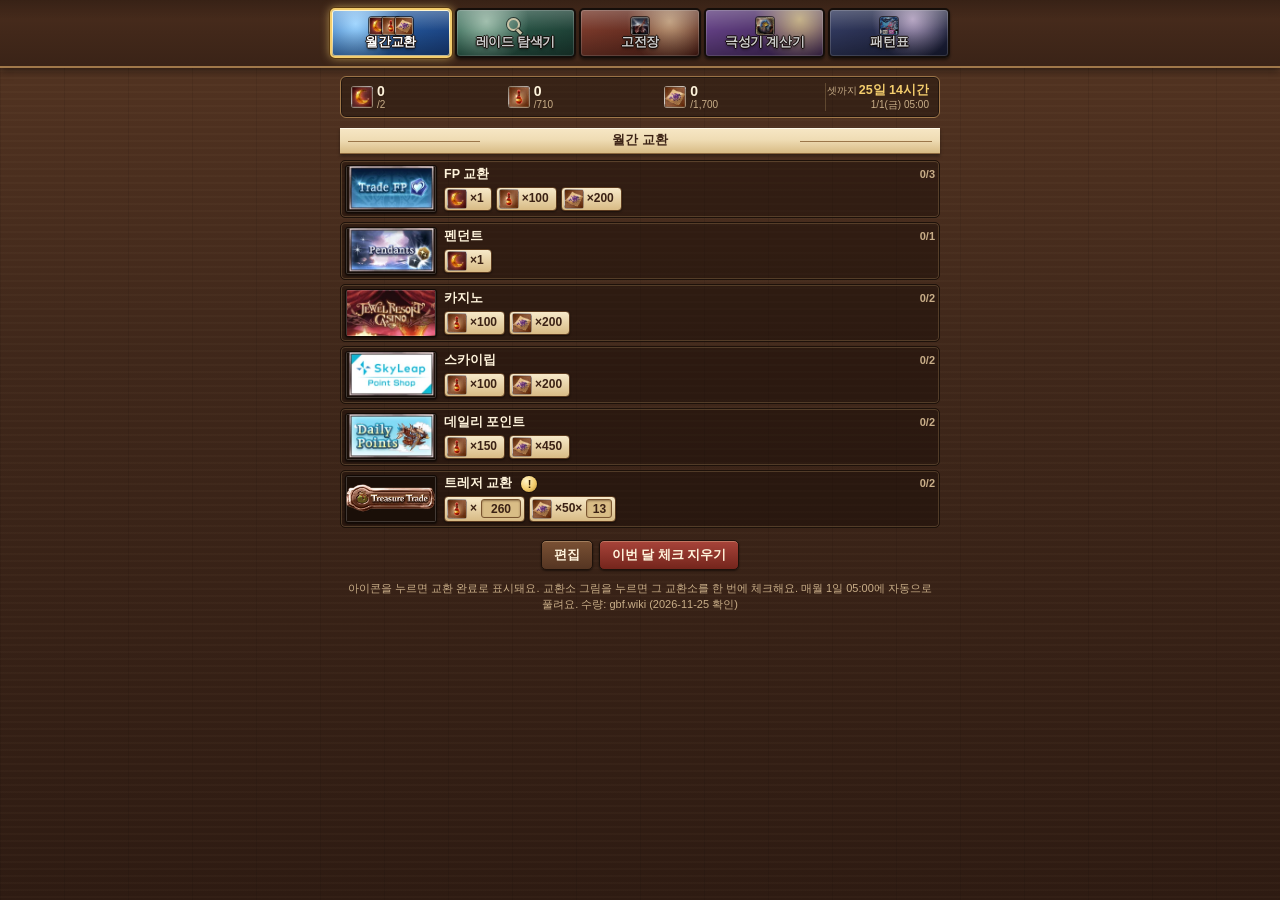
==== panel.html @ b3ba470d "Publish 그랑블루 도우미 1.15.0 as a website and extension Co-Authored-By: Claude Opus 5.5 <noreply@anthropi" ====
<!doctype html>
<html lang="ko">
<head>
  <meta charset="utf-8">
  <meta name="viewport" content="width=device-width, initial-scale=1">
  <title>그랑블루 도우미</title>
  <link rel="icon" href="icons/icon32.png">
  <link rel="stylesheet" href="panel.css">
</head>
<body>
  <header class="top">
    <nav class="tabs" role="tablist" aria-label="기능">
      <button type="button" class="tile tile-monthly" role="tab" data-tab="monthly" aria-selected="true">
        <span class="tile-icons" aria-hidden="true"><img src="img/item-gold.webp" alt=""><img src="img/item-half.webp" alt=""><img src="img/item-seed.webp" alt=""></span>
        <span class="tile-text">월간교환</span>
      </button>
      <button type="button" class="tile tile-search" role="tab" data-tab="search" aria-selected="false">
        <span class="tile-icons mag" aria-hidden="true"></span>
        <span class="tile-text">레이드 탐색기</span>
      </button>
      <button type="button" class="tile tile-gw" role="tab" data-tab="gw" aria-selected="false">
        <span class="tile-icons" aria-hidden="true"><img src="img/gw/g-meat.webp" alt=""></span>
        <span class="tile-text">고전장</span>
      </button>
      <button type="button" class="tile tile-trehun" role="tab" data-tab="trehun" aria-selected="false">
        <span class="tile-icons" aria-hidden="true"><img src="img/item-stellar.jpg" alt=""></span>
        <span class="tile-text">극성기 계산기</span>
      </button>
      <button type="button" class="tile tile-pattern" role="tab" data-tab="pattern" aria-selected="false">
        <span class="tile-icons" aria-hidden="true"><img src="img/raids/versusia.webp" alt=""></span>
        <span class="tile-text">패턴표</span>
      </button>
    </nav>
  </header>
  <main>
    <div id="tab-monthly" class="tab" role="tabpanel"></div>
    <div id="tab-trehun" class="tab" role="tabpanel" hidden></div>
    <div id="tab-gw" class="tab" role="tabpanel" hidden></div>
    <div id="tab-search" class="tab" role="tabpanel" hidden></div>
    <div id="tab-pattern" class="tab" role="tabpanel" hidden></div>
  </main>
  <script src="js/data.js"></script>
  <script src="js/core.js"></script>
  <script src="js/ui.js"></script>
  <script src="js/store.js"></script>
  <script src="js/monthly.js"></script>
  <script src="js/trehun-ui.js"></script>
  <script src="js/gw.js"></script>
  <script src="js/search-data.js"></script>
  <script src="js/search-core.js"></script>
  <script src="js/search.js"></script>
  <script src="js/pattern-data.js"></script>
  <script src="js/pattern.js"></script>
  <script src="js/panel.js"></script>
</body>
</html>
---- panel.css ----
/* Look and feel modelled on the in-game shop: wooden board, parchment ribbons, framed picture buttons. */
:root {
  --wood-0: #2e1b12;
  --wood-1: #3f271a;
  --wood-2: #553522;
  --wood-3: #6e4a30;
  --frame: #a0784a;
  --frame-hi: #d9b77a;
  --parch: #efdcb4;
  --parch-2: #d8bb85;
  --ink: #3b2215;
  --cream: #fff4dc;
  --muted: #c9ae88;
  --gold: #f3cd6d;
  --gold-2: #b98a2e;
  --blue: #6fb6ff;
  --red: #a8382a;
  --ok: #8fd17a;
  --top-h: 120px;
  color-scheme: dark;
}

* { box-sizing: border-box; }
html, body { margin: 0; }
/* Opened as a website on a wide screen: keep the panel-width column in the middle. */
@media (min-width: 760px) { .top .tabs, main { max-width: 620px; margin-left: auto; margin-right: auto; } }
body {
  min-width: 280px;
  overflow-x: hidden;
  color: var(--cream);
  font: 13px/1.4 "Pretendard", "Segoe UI", "Malgun Gothic", "Apple SD Gothic Neo", sans-serif;
  background-color: var(--wood-1);
  background-image:
    repeating-linear-gradient(90deg, rgba(0, 0, 0, .08) 0 1px, transparent 1px 64px),
    repeating-linear-gradient(180deg, rgba(255, 220, 170, .025) 0 2px, transparent 2px 7px),
    linear-gradient(180deg, var(--wood-2), var(--wood-1) 40%, var(--wood-0));
  background-attachment: fixed;
}
button, input, select { font: inherit; color: inherit; }
button { cursor: pointer; }
button:disabled { cursor: default; opacity: .35; }
:focus-visible { outline: 2px solid var(--gold); outline-offset: 2px; }
[hidden] { display: none !important; }

/* Outlined white text like the in-game buttons */
.outlined, .tile-text {
  color: #fff;
  text-shadow: 0 1px 0 #1a0d06, 1px 0 0 #1a0d06, 0 -1px 0 #1a0d06, -1px 0 0 #1a0d06, 0 2px 3px rgba(0, 0, 0, .6);
}

/* ---------- Header: picture-button tabs ---------- */
.top {
  position: sticky; top: 0; z-index: 10;
  padding: 8px 10px 8px;
  background:
    linear-gradient(180deg, rgba(0, 0, 0, .25), transparent 30%),
    linear-gradient(180deg, #4a2d1d, #3a2317);
  border-bottom: 2px solid var(--frame);
  box-shadow: 0 3px 8px rgba(0, 0, 0, .45);
}
.tabs { display: grid; grid-template-columns: repeat(5, minmax(0, 1fr)); gap: 3px; }
.tile {
  position: relative; display: flex; align-items: center; justify-content: center; gap: 6px;
  height: 42px; padding: 0 8px; border-radius: 5px;
  border: 2px solid #1d110a;
  box-shadow: inset 0 0 0 1px rgba(255, 255, 255, .25), 0 2px 3px rgba(0, 0, 0, .5);
  overflow: hidden; filter: saturate(.75) brightness(.8); transition: filter .12s, transform .12s;
}
.tile::after {
  content: ""; position: absolute; inset: 0; pointer-events: none;
  background: linear-gradient(180deg, rgba(255, 255, 255, .28), transparent 45%, rgba(0, 0, 0, .25));
}
.tile-monthly { background: radial-gradient(circle at 20% 30%, #9ad3ff, transparent 45%), linear-gradient(135deg, #2f6fb8, #183c78); }
.tile-pattern { background: radial-gradient(circle at 70% 20%, #e7c8ff, transparent 45%), linear-gradient(135deg, #3c4a8a, #1c2148); }
.tile-search { background: radial-gradient(circle at 25% 25%, #b8f0d0, transparent 45%), linear-gradient(135deg, #2f8a6a, #164a3a); }
.tile-gw { background: radial-gradient(circle at 75% 25%, #ffc48a, transparent 45%), linear-gradient(135deg, #b5462c, #6a1f12); }
.tile-trehun { background: radial-gradient(circle at 80% 20%, #ffd98a, transparent 45%), linear-gradient(135deg, #8a4fc2, #4a226f); }
.tile:hover { filter: saturate(.95) brightness(.95); }
.tile[aria-selected="true"] {
  filter: none;
  border-color: var(--gold);
  box-shadow: inset 0 0 0 1px #fff3c4, 0 0 0 1px #5a3a10, 0 0 10px rgba(243, 205, 109, .7);
}
.tile-text { position: relative; z-index: 1; font-size: clamp(11.5px, 3.6vw, 14px); font-weight: 800; white-space: nowrap; }
.tile-icons { position: relative; z-index: 1; display: flex; }
.tile-icons img { width: 20px; height: 20px; border-radius: 3px; margin-left: -5px; box-shadow: 0 0 0 1px rgba(0, 0, 0, .6); }
.tile-icons img:first-child { margin-left: 0; }
.tile-icons img:not(:first-child) { display: none; } /* one icon per tab, except 월간교환 (골드문 · 반홍 · 시드) */
.tile-monthly .tile-icons img:not(:first-child) { display: block; }
.tile-icons.pct {
  width: 22px; height: 22px; border-radius: 50%; align-items: center; justify-content: center;
  font-weight: 900; font-size: 13px; color: #4a2a00;
  background: radial-gradient(circle at 35% 30%, #fff4c8, var(--gold) 55%, var(--gold-2));
  box-shadow: 0 0 0 1px rgba(0, 0, 0, .6);
}

main { padding: 8px 10px 24px; }

/* ---------- Shared pieces ---------- */
.ribbon {
  position: relative; margin: 10px 0 6px; padding: 3px 0; text-align: center;
  font-size: 12.5px; font-weight: 800; color: var(--ink);
  background: linear-gradient(180deg, #f6e6c4, var(--parch) 45%, var(--parch-2));
  border-top: 1px solid #fff8e6; border-bottom: 1px solid #8d6a40;
  box-shadow: 0 2px 3px rgba(0, 0, 0, .4);
}
.ribbon::before, .ribbon::after {
  content: ""; position: absolute; top: 50%; width: 22%; height: 1px; background: #9b774a;
}
.ribbon::before { left: 8px; }
.ribbon::after { right: 8px; }
.ribbon span { position: relative; padding: 0 10px; }

.btn {
  display: inline-flex; align-items: center; justify-content: center; gap: 4px;
  padding: 5px 12px; border-radius: 5px; white-space: nowrap; font-weight: 700;
  color: var(--cream); border: 1px solid #1d110a;
  background: linear-gradient(180deg, #7a5134, #553522);
  box-shadow: inset 0 1px 0 rgba(255, 230, 190, .3), 0 1px 2px rgba(0, 0, 0, .5);
}
.btn:hover:not(:disabled) { background: linear-gradient(180deg, #8a603f, #604029); }
.btn.primary { background: linear-gradient(180deg, #f0c766, #b98a2e); color: #3a2205; }
.btn.ghost { background: rgba(0, 0, 0, .2); }
.btn.danger { background: linear-gradient(180deg, #a8443a, #74251c); }
.btn.armed { background: linear-gradient(180deg, #e65b4c, #a12a1d); }
.btn.tiny { padding: 3px 8px; font-size: 12px; }
.in {
  min-width: 0; padding: 5px 7px; border-radius: 4px;
  color: var(--cream); background: #24150d; border: 1px solid var(--frame);
}
.in:focus { outline: none; border-color: var(--gold); }
select.in { padding-right: 2px; cursor: pointer; }
select.in option { background: #2a1910; }
.footer { display: flex; gap: 6px; justify-content: center; margin-top: 12px; flex-wrap: wrap; }
.note { margin: 10px 2px 0; font-size: 11px; line-height: 1.5; color: var(--muted); text-align: center; }
.empty { text-align: center; color: var(--muted); padding: 18px 8px; }

/* ---------- Monthly tab ---------- */
/* Fixed columns so changing numbers never push anything around. */
.status {
  display: grid; grid-template-columns: minmax(0, 1fr) auto; align-items: center; gap: 10px;
  padding: 6px 10px; border-radius: 6px;
  background: rgba(0, 0, 0, .3); border: 1px solid var(--frame);
  box-shadow: inset 0 0 0 1px rgba(0, 0, 0, .4);
}
.status-left { display: grid; grid-template-columns: repeat(3, minmax(0, 1fr)); gap: 6px; min-width: 0; }
.stock {
  display: grid; grid-template-columns: 22px minmax(0, 1fr); grid-template-rows: auto auto; column-gap: 4px;
  align-items: center; white-space: nowrap; min-width: 0; overflow: hidden; line-height: 1.15;
}
.stock .item-ico { width: 22px; height: 22px; grid-row: 1 / 3; }
.stock-num { font-size: 14px; font-weight: 800; font-variant-numeric: tabular-nums; }
.stock small { color: var(--muted); font-size: 10px; font-variant-numeric: tabular-nums; }
/* "리셋까지 5일 5시간" on one line, the date under it. Fixed width so the countdown never shifts the counts. */
.status-reset {
  display: flex; flex-direction: column; align-items: flex-end; justify-content: center; gap: 1px;
  width: 104px; padding-left: 8px; border-left: 1px solid rgba(217, 183, 122, .25);
  line-height: 1.2; white-space: nowrap; overflow: hidden;
}
.reset-line { display: flex; align-items: baseline; gap: 2px; }
.status-reset small { font-size: 10px; color: var(--muted); }
.status-reset b { font-size: 12.5px; color: var(--gold); font-variant-numeric: tabular-nums; }

.shops { display: flex; flex-direction: column; gap: 4px; }
.shop {
  display: flex; align-items: stretch; gap: 7px; padding: 4px;
  border-radius: 5px; background: rgba(20, 10, 5, .45);
  border: 1px solid #1d110a; box-shadow: inset 0 0 0 1px rgba(217, 183, 122, .22);
}
.shop-thumb {
  position: relative; flex: none; width: 92px; height: 48px; padding: 0; overflow: hidden;
  border-radius: 3px; border: 1px solid #120a05; background: #1a0f08;
  box-shadow: 0 1px 2px rgba(0, 0, 0, .6);
}
.shop-thumb img { width: 100%; height: 100%; object-fit: contain; display: block; }
.shop-thumb::after { content: ""; position: absolute; inset: 0; box-shadow: inset 0 0 0 1px rgba(255, 255, 255, .18); }
.shop-thumb:hover img { filter: brightness(1.15); }
.shop-thumb.plain { background: linear-gradient(135deg, #6e4a30, #3f271a); }
.thumb-text { font-weight: 800; font-size: 12px; padding: 0 4px; color: #fff; text-shadow: 0 1px 2px #000; }
.shop-body { flex: 1; min-width: 0; display: flex; flex-direction: column; justify-content: center; gap: 3px; }
.shop-title { display: flex; align-items: baseline; gap: 6px; }
.shop-title b { font-size: 12.5px; white-space: nowrap; overflow: hidden; text-overflow: ellipsis; }
.count { font-size: 11px; color: var(--muted); font-weight: 700; font-variant-numeric: tabular-nums; }
.count.done { color: var(--ok); }
.shop.all-done .shop-thumb img { filter: grayscale(.85) brightness(.6); }
.shop.all-done .shop-title b { color: var(--muted); }

.chips { display: flex; flex-wrap: wrap; gap: 4px; }
.chip-item {
  position: relative; display: inline-flex; align-items: center; gap: 3px;
  height: 24px; padding: 0 7px 0 2px; border-radius: 4px;
  background: linear-gradient(180deg, #f7e9c9, var(--parch-2));
  border: 1px solid #5a3a1f; color: var(--ink);
  box-shadow: 0 1px 2px rgba(0, 0, 0, .5);
  font-weight: 800; font-size: 12px; font-variant-numeric: tabular-nums;
}
button.chip-item:hover { filter: brightness(1.08); }
.item-ico { width: 20px; height: 20px; border-radius: 3px; flex: none; display: inline-block; }
.item-ico.other { background: linear-gradient(135deg, #c7b0ff, #7a5cd0); transform: rotate(45deg) scale(.7); }
.chip-name { max-width: 90px; overflow: hidden; text-overflow: ellipsis; white-space: nowrap; }
.chip-item.done { background: linear-gradient(180deg, #6b5a48, #4d3e30); color: #b9a68b; border-color: #2a1c12; box-shadow: none; }
.chip-item.done .item-ico { filter: grayscale(1) brightness(.7); }
.chip-item.done::after {
  content: "✓"; position: absolute; left: 4px; top: 50%; transform: translateY(-50%);
  font-size: 15px; font-weight: 900; color: var(--ok); text-shadow: 0 0 2px #000, 0 0 2px #000;
}
.step-btn {
  width: 18px; height: 18px; padding: 0; border-radius: 3px; line-height: 1;
  border: 1px solid #5a3a1f; background: #fffaf0; color: var(--ink); font-weight: 900;
}

/* Treasure kinds picker and hint */
.shop { position: relative; }
.shop-title { position: static; }
.kinds { display: inline-flex; align-items: center; gap: 3px; }
.tline { display: flex; align-items: center; gap: 5px; }
.shop-title .count { margin-left: auto; }
.shop-title .hint-mark { align-self: center; }
/* Treasure chip: the kind count and 확정 live inside the chip. The input uses a deeper parchment tone so it reads as a field. */
.tchip { gap: 2px; padding: 0 3px 0 0; height: 26px; }
.tchip-toggle {
  display: inline-flex; align-items: center; gap: 3px; height: 100%; padding: 0 2px 0 2px;
  border: 0; background: none; color: inherit; font: inherit; font-weight: 800;
}
.tchip-toggle:hover { filter: brightness(1.08); }
.tchip .kinds { display: inline-flex; align-items: center; gap: 3px; }
.kinds-x, .kinds-max { color: var(--ink); font-size: 12px; font-weight: 800; font-variant-numeric: tabular-nums; }
.kinds-in {
  width: 26px; height: 19px; padding: 0 2px; border-radius: 3px; text-align: center;
  font-weight: 900; font-size: 12px; font-variant-numeric: tabular-nums; color: #3b2215;
  background: #d9bd86; border: 1px solid #7a5530; box-shadow: inset 0 1px 2px rgba(60, 30, 10, .45);
  -moz-appearance: textfield;
}
.kinds-in::-webkit-inner-spin-button, .kinds-in::-webkit-outer-spin-button { -webkit-appearance: none; margin: 0; }
.kinds-in.wide { width: 40px; }
.kinds-in:focus { outline: 2px solid var(--gold-2); outline-offset: 0; background: #e6cc96; }
.kinds-ok {
  height: 19px; padding: 0 5px; border-radius: 3px; font-size: 11px; font-weight: 800;
  color: #fff4dc; border: 1px solid #3a2410; background: linear-gradient(180deg, #8a5a32, #5e3a1e);
}
.kinds-ok:disabled { opacity: .4; }
.chip-item.done .kinds-in { background: #8f7d66; border-color: #3a2a1a; }
.hint-mark {
  display: inline-flex; align-items: center; justify-content: center; width: 16px; height: 16px; margin-left: 3px;
  border-radius: 50%; font-size: 11px; font-weight: 900; line-height: 1; cursor: help;
  color: #3a2205; background: radial-gradient(circle at 35% 30%, #fff4c8, var(--gold) 55%, var(--gold-2));
  box-shadow: 0 0 0 1px #1d110a;
}
/* The note opens right under the "!" (placed by script), with a small arrow pointing at it. */
.hint-mark { position: relative; }
.tip {
  position: fixed; z-index: 40; width: 240px;
  padding: 7px 9px; border-radius: 5px; font-size: 12px; font-weight: 700; line-height: 1.45; text-align: left; white-space: normal;
  color: var(--ink); background: linear-gradient(180deg, #fbf0d6, var(--parch-2));
  border: 2px solid #6b4826; box-shadow: 0 6px 14px rgba(0, 0, 0, .55);
  visibility: hidden; opacity: 0; transition: opacity .12s; pointer-events: none;
}
.tip::before {
  content: ""; position: absolute; top: -8px; left: calc(var(--arrow-x, 50%) - 7px);
  border: 7px solid transparent; border-top: 0; border-bottom: 7px solid #6b4826;
}
.hint-mark:hover .tip, .hint-mark:focus-visible .tip { visibility: visible; opacity: 1; }

/* Edit mode */
.edit-list { display: flex; flex-direction: column; gap: 6px; }
.edit-shop { padding: 6px; border-radius: 5px; background: rgba(20, 10, 5, .45); border: 1px solid #1d110a; }
.edit-head { display: flex; align-items: center; gap: 8px; margin-bottom: 4px; }
.edit-head b { flex: 1; }
.edit-thumb { width: 58px; height: 30px; object-fit: contain; border-radius: 2px; background: #1a0f08; }
.edit-item { display: flex; align-items: center; gap: 5px; padding: 2px 0; }
.edit-item .name { flex: 1; }
.edit-item .qty { width: 64px; flex: none; }
.edit-item .kind { width: 64px; flex: none; }
.edit-item.is-hidden { opacity: .45; }
.edit-item.add { margin-top: 4px; padding-top: 6px; border-top: 1px dashed var(--frame); }
.edit-footer { display: flex; flex-direction: column; gap: 6px; margin-top: 8px; }
.add-group { display: flex; gap: 6px; }
.add-group .in { flex: 1; }

/* ---------- Treasure hunt tab ---------- */
.result {
  position: sticky; top: calc(var(--top-h) + 6px); z-index: 5;
  padding: 7px 10px 8px; border-radius: 6px; color: var(--ink);
  background: linear-gradient(180deg, #fbf0d6, var(--parch) 55%, var(--parch-2));
  border: 2px solid #6b4826;
  box-shadow: inset 0 0 0 1px #fff8e6, 0 -8px 0 var(--wood-1), 0 4px 10px rgba(0, 0, 0, .55);
}
/* Two equal halves: label + big number on one line at left, runs and box rate at right. */
/* One line: the average runs stand out, the drop rate sits small beside them. Fixed height so nothing moves. */
.res-top { display: flex; align-items: baseline; gap: 6px; height: 30px; white-space: nowrap; overflow: hidden; }
.res-big { font-size: clamp(15px, 5.4vw, 21px); font-weight: 900; line-height: 30px; color: #9a2a17; letter-spacing: -.5px; font-variant-numeric: tabular-nums; }
.res-big.sure { color: #2f7a22; }
.res-rate { font-size: 12px; font-weight: 700; color: #6b4826; font-variant-numeric: tabular-nums; }
.res-label { font-weight: 700; }
.shard-info {
  display: flex; flex-direction: column; align-items: center; margin-top: 6px; padding: 5px 8px; overflow: hidden; font-size: 13px;
  border-radius: 5px; background: rgba(20, 10, 5, .45);
  border: 1px solid #1d110a; box-shadow: inset 0 0 0 1px rgba(217, 183, 122, .22);
}
.shard-ico { width: 1.5em; height: 1.5em; vertical-align: -0.4em; margin-right: 1px; border-radius: 3px; box-shadow: 0 0 0 1px #000; }
.shard-info p { margin: 0; height: 22px; line-height: 22px; color: var(--parch); white-space: nowrap; width: max-content; } /* fixed height: resizing the text never moves anything below */
.shard-info .em { color: var(--gold); font-size: 1.1em; font-weight: 900; font-variant-numeric: tabular-nums; }
.res-mult { position: relative; height: 17px; margin-top: 6px; border-radius: 3px; background: #4a3020; overflow: hidden; border: 1px solid #2a180e; }
.mult-bar { position: absolute; inset: 0 auto 0 0; background: linear-gradient(90deg, #3c7fc8, var(--blue)); transition: width .2s; }
.res-mult.capped .mult-bar { background: linear-gradient(90deg, var(--gold-2), var(--gold)); }
.mult-text { position: relative; display: block; padding: 0 6px; font-size: 11px; line-height: 15px; font-weight: 800; color: #fff; text-shadow: 0 1px 2px #000; }

.form-group .ribbon { margin-top: 10px; }
.form-box {
  display: flex; flex-direction: column; gap: 5px; padding: 7px 8px;
  border-radius: 5px; background: rgba(20, 10, 5, .45);
  border: 1px solid #1d110a; box-shadow: inset 0 0 0 1px rgba(217, 183, 122, .22);
}
.form-row { display: grid; grid-template-columns: 50px 1fr; align-items: center; gap: 5px; }
.form-label { font-size: 12px; font-weight: 700; color: var(--parch); white-space: nowrap; }
.form-ctrl { display: flex; gap: 5px; min-width: 0; flex-wrap: wrap; }
.form-ctrl select.in { flex: 1 1 110px; width: 0; }
.form-ctrl select.in[data-key="tearsMul"] { flex: 0 0 78px; }
/* Picture of the chosen option; the frame keeps its size even when empty so nothing moves. */
.pic-select { display: flex; align-items: center; gap: 4px; flex: 1 1 120px; min-width: 0; }
.pic-select select.in { flex: 1 1 0; width: 0; min-width: 0; }
.pic {
  flex: none; width: 28px; height: 28px; border-radius: 4px; overflow: hidden;
  background: #120a05; border: 1px solid var(--frame); box-shadow: inset 0 0 0 1px rgba(0, 0, 0, .5);
}
.pic img { width: 100%; height: 100%; display: block; object-fit: cover; }
.pic.blank { visibility: hidden; }
/* 엣셀 and 리처드·미믹베리 side by side on one line. */
.pair { display: flex; gap: 4px; flex: 1 1 100%; min-width: 0; }
.pair .pic-select { flex: 1 1 0; } /* same 28px picture and gap as single rows, so every drop-down starts at one column */
.pair.extras .pic-select { flex: 1 1 auto; } /* both grow by the same amount: equal spare room in each box, row still ends with the others */
.pic-check .check { flex: 1 1 auto; }
.pic.off img { opacity: .35; filter: grayscale(.6); }
.pic-check .check { padding: 4px 4px 4px 3px; gap: 3px; font-size: 11px; letter-spacing: -.4px; white-space: nowrap; min-width: 0; }
/* Smaller drawn arrow instead of the browser's wide one, so the full text fits. */
.pair select.in {
  -webkit-appearance: none; appearance: none;
  padding: 5px 11px 5px 3px; font-size: 11.5px; letter-spacing: -.3px;
  background-image: linear-gradient(45deg, transparent 50%, var(--parch) 50%), linear-gradient(135deg, var(--parch) 50%, transparent 50%);
  background-position: calc(100% - 7px) 52%, calc(100% - 3px) 52%;
  background-size: 4px 4px, 4px 4px; background-repeat: no-repeat;
}
.check-img { width: 18px; height: 18px; border-radius: 3px; box-shadow: 0 0 0 1px #000; flex: none; }
/* D-비이 and 리베르 이니티스 on one line. */
.checks { display: flex; gap: 4px; min-width: 0; flex: 1 1 100%; }
.checks .check { flex: 0 1 auto; min-width: 0; padding: 3px 5px 3px 4px; gap: 3px; font-size: 12px; letter-spacing: -.3px; }
.checks .check span:last-child { white-space: nowrap; }
.check { display: inline-flex; align-items: center; gap: 4px; padding: 3px 6px 3px 4px; font-size: 12.5px; border-radius: 4px; background: #24150d; border: 1px solid var(--frame); cursor: pointer; white-space: nowrap; }
.check input { position: absolute; opacity: 0; pointer-events: none; }
.check-box { flex: none; width: 14px; height: 14px; border-radius: 3px; border: 1px solid var(--frame-hi); background: #120a05; display: inline-flex; align-items: center; justify-content: center; }
.check input:checked + .check-box { background: var(--gold); border-color: #fff3c4; }
.check input:checked + .check-box::after { content: "✓"; font-size: 11px; font-weight: 900; color: #3a2205; }
.check input:focus-visible + .check-box { outline: 2px solid var(--gold); outline-offset: 2px; }

#toast {
  position: fixed; left: 50%; bottom: 14px; transform: translate(-50%, 20px); z-index: 30;
  max-width: calc(100% - 32px); padding: 7px 14px; border-radius: 6px;
  background: linear-gradient(180deg, #fbf0d6, var(--parch-2)); color: var(--ink);
  border: 2px solid #6b4826; font-weight: 800; font-size: 12.5px;
  box-shadow: 0 6px 16px rgba(0, 0, 0, .5); opacity: 0; pointer-events: none; transition: .2s;
}
#toast.show { opacity: 1; transform: translate(-50%, 0); }

@media (max-width: 330px) {
  main { padding: 8px 6px 20px; }
  .shop-thumb { width: 76px; height: 40px; }
  .form-row { grid-template-columns: 1fr; gap: 3px; }
  .tile-icons { display: none; }
}

/* ---------- 고전장 tab ---------- */
.gw-hint { margin: 0 2px 6px; font-size: 11px; color: var(--muted); line-height: 1.45; }
.gw-row { flex-direction: column; align-items: stretch; gap: 0; }
.gw-main { display: flex; align-items: center; gap: 7px; }
.gw-pic {
  position: relative; flex: none; width: 84px; height: 59px; border-radius: 4px; overflow: hidden;
  border: 1px solid #120a05; background: #1a0f08; box-shadow: 0 1px 2px rgba(0, 0, 0, .6);
}
.gw-pic img, .gw-mob img { width: 100%; height: 100%; display: block; object-fit: cover; }
.gw-pic.plain { display: flex; align-items: center; justify-content: center; background: linear-gradient(135deg, #6e4a30, #3f271a); }
.gw-pic.plain span { font-weight: 900; font-size: 15px; color: #fff; text-shadow: 0 1px 2px #000; }
.gw-stats { display: grid; grid-template-columns: 1.15fr 0.95fr 0.9fr; gap: 3px; }
.gw-stat { display: flex; flex-direction: column; min-width: 0; padding: 2px 4px; border-radius: 3px; background: rgba(0, 0, 0, .25); line-height: 1.25; }
.gw-stat small { font-size: 10px; color: var(--muted); }
.gw-stat b { font-size: 11.5px; white-space: nowrap; overflow: hidden; text-overflow: ellipsis; font-variant-numeric: tabular-nums; }

/* Test fight under the HELL row */
.gw-test-strip {
  min-width: 0;
  display: flex; align-items: center; gap: 7px; margin-top: 5px; padding: 5px 0 0 14px;
  border-top: 1px dashed rgba(217, 183, 122, .3);
}
.gw-mob {
  position: relative; flex: none; width: 80px; height: 56px; border-radius: 4px; overflow: hidden;
  border: 1px solid #120a05; box-shadow: 0 1px 2px rgba(0, 0, 0, .6);
}
.gw-test-body { flex: 1; min-width: 0; }
.gw-test-head { display: flex; align-items: baseline; flex-wrap: wrap; column-gap: 5px; row-gap: 0; min-width: 0; }
.gw-test-head > * { white-space: nowrap; }
.gw-test-label { font-size: 10.5px; color: var(--muted); }
.gw-target { font-size: 13px; font-weight: 900; color: var(--gold); font-variant-numeric: tabular-nums; }
.el-badge {
  position: absolute; left: 2px; top: 2px; width: 26px; height: 26px; padding: 0; border: 0; border-radius: 50%;
  background: #120a05; box-shadow: 0 0 0 2px #fff3c4, 0 0 8px 2px rgba(243, 205, 109, .9);
  animation: el-pulse 2.4s ease-in-out infinite;
}
.el-badge img { width: 100%; height: 100%; display: block; border-radius: 50%; }
.el-badge:hover { filter: brightness(1.2); }
@keyframes el-pulse { 0%, 100% { box-shadow: 0 0 0 2px #fff3c4, 0 0 6px 1px rgba(243, 205, 109, .7); } 50% { box-shadow: 0 0 0 2px #fff3c4, 0 0 12px 4px rgba(243, 205, 109, 1); } }
.gw-cost { display: inline-flex; align-items: center; gap: 3px; }
.gw-cost img { width: 16px; height: 16px; border-radius: 3px; box-shadow: 0 0 0 1px #000; }
.inline-el { width: 14px; height: 14px; vertical-align: -3px; border-radius: 50%; }
.gw-sub { font-size: 9px; font-weight: 700; color: var(--gold); white-space: nowrap; }
.gw-stat small { white-space: nowrap; overflow: hidden; text-overflow: ellipsis; }
.gw-test { margin-top: 1px; font-size: 10.5px; color: var(--parch); white-space: nowrap; overflow: hidden; text-overflow: ellipsis; }
.gw-warn { display: inline-flex; align-items: center; gap: 3px; font-size: 10.5px; font-weight: 800; color: #ffb27a; white-space: nowrap; }
.hint-mark.static { cursor: default; margin-left: 0; width: 14px; height: 14px; font-size: 10px; }
.speed {
  padding: 8px; border-radius: 5px; background: rgba(20, 10, 5, .45);
  border: 1px solid #1d110a; box-shadow: inset 0 0 0 1px rgba(217, 183, 122, .22);
}
.speed-inputs { display: flex; align-items: center; gap: 5px; }
.speed-side { display: flex; gap: 3px; flex: 1 1 0; min-width: 0; }
.speed-side select.in { flex: 1 1 0; width: 0; min-width: 0; }
.speed-side .time { width: 52px; flex: none; text-align: center; font-weight: 800; font-variant-numeric: tabular-nums; }
.vs { font-weight: 900; color: var(--gold); font-size: 12px; }
.speed-result { margin-top: 7px; text-align: center; }
.speed-line { margin: 0; height: 22px; line-height: 22px; font-size: 13px; font-weight: 700; color: var(--parch); white-space: nowrap; overflow: hidden; }
.speed-line .em { color: var(--gold); font-size: 14px; font-weight: 900; }
.speed-line.muted { color: var(--muted); font-size: 11.5px; font-weight: 600; }
.speed-sub { margin: 0; height: 16px; line-height: 16px; font-size: 10.5px; color: var(--muted); white-space: nowrap; overflow: hidden; font-variant-numeric: tabular-nums; }
/* Four tabs: icon above the name so every name fits. */
.tile { flex-direction: column; gap: 1px; height: 46px; padding: 2px 3px; }
.tile-text { font-size: clamp(10.5px, 3.2vw, 13px); letter-spacing: -.3px; }
.tile-icons img { width: 18px; height: 18px; }
.tile-icons.mag { width: 18px; height: 18px; position: relative; }
.tile-icons.mag::before { content: ""; position: absolute; left: 1px; top: 1px; width: 9px; height: 9px; border: 2.5px solid #fff3c4; border-radius: 50%; box-shadow: 0 0 0 1px rgba(0, 0, 0, .6); }
.tile-icons.mag::after { content: ""; position: absolute; left: 11px; top: 11px; width: 6px; height: 3px; background: #fff3c4; transform: rotate(45deg); transform-origin: left center; box-shadow: 0 0 0 1px rgba(0, 0, 0, .5); }

/* ---------- 검색기 tab ---------- */
.sr-grid { display: grid; grid-template-columns: repeat(4, minmax(0, 1fr)); gap: 5px; }
.sr-card {
  position: relative; display: flex; flex-direction: column; align-items: stretch; padding: 0; overflow: hidden;
  border-radius: 4px; border: 2px solid #1d110a; background: #1a0f08; box-shadow: 0 1px 2px rgba(0, 0, 0, .6);
}
.sr-card img { width: 100%; aspect-ratio: 180 / 126; display: block; object-fit: contain; background: #120a05; }
.sr-card .sr-name {
  display: block; padding: 2px 3px; font-size: 10.5px; font-weight: 800; line-height: 1.3; color: var(--cream);
  background: linear-gradient(180deg, #4a2d1d, #2e1b12); white-space: nowrap; overflow: hidden; text-overflow: ellipsis; text-align: center;
}
.sr-card .sr-name { margin-top: auto; }
/* Boss card: picture → chest rows → name. Rows sit on a dark plate so the coloured chest icons read at a glance. */
.sr-card.boss .sr-pic { border-bottom: 1px solid #3a2416; }
.sr-loot {
  flex: 1 0 auto; display: flex; flex-direction: column; justify-content: center; gap: 1px; padding: 3px 1px 4px;
  background: linear-gradient(180deg, #1b110a, #120b06); font-size: 9.5px; line-height: 14px; color: var(--cream);
}
.sr-loot.empty { padding: 0; }
.sr-loot-row { display: flex; flex-wrap: wrap; align-items: center; justify-content: center; gap: 0 2px; min-width: 0; }
.sr-loot-item { display: inline-flex; align-items: center; gap: 1px; white-space: nowrap; }
.sr-loot-row img { flex: none; width: 12px; height: 12px; display: block; aspect-ratio: auto; object-fit: contain; background: none; }
.sr-loot-row img.item { border-radius: 2px; box-shadow: 0 0 0 1px rgba(0, 0, 0, .6); }
.sr-loot-row b { font-weight: 900; letter-spacing: -.3px; color: #cfe8ff; }
.sr-loot-row em { font-style: normal; font-weight: 800; letter-spacing: -.2px; color: #f3d98a; }
.sr-legend { display: flex; flex-wrap: wrap; gap: 3px 10px; margin: -2px 2px 6px; font-size: 10px; color: var(--muted); }
.sr-legend span { display: inline-flex; align-items: center; gap: 3px; }
.sr-legend img { width: 13px; height: 13px; object-fit: contain; }
.sr-legend img.item { border-radius: 2px; }
.sr-card:hover { border-color: var(--frame); }
.sr-card.on { border-color: var(--gold); box-shadow: 0 0 0 1px #5a3a10, 0 0 8px rgba(243, 205, 109, .7); }
.sr-stars { position: absolute; right: 2px; top: 1px; font-size: 7.5px; letter-spacing: -1px; color: var(--gold); text-shadow: 0 0 2px #000, 0 0 2px #000; }
.sr-picker-head { display: flex; align-items: center; gap: 8px; margin-bottom: 6px; }
.sr-picker-head .sr-stars { position: static; font-size: 10px; }
.sr-conditions { gap: 6px; }
.sr-group { display: grid; grid-template-columns: 42px 1fr; align-items: center; gap: 8px; padding: 5px 0; border-top: 1px solid rgba(217, 183, 122, .14); }
.sr-group:first-child, .sr-purpose + .sr-group { border-top: 0; }
.sr-chips { display: flex; flex-wrap: wrap; gap: 5px; }
.sr-chip {
  min-width: 44px; height: 26px; padding: 0 10px; border-radius: 13px; font-size: 12px; font-weight: 700; letter-spacing: 0; white-space: nowrap;
  color: var(--parch); background: #24150d; border: 1px solid var(--frame);
}
.sr-chip:hover { border-color: var(--gold); }
.sr-chip.on { color: #3a2205; background: linear-gradient(180deg, #f0c766, #b98a2e); border-color: #fff3c4; }
.sr-box {
  position: sticky; bottom: 0; z-index: 6; margin-top: 10px;
  padding: 8px; border-radius: 6px 6px 0 0; background: linear-gradient(180deg, #4a2d1d, #2e1b12);
  box-shadow: 0 -6px 14px rgba(0, 0, 0, .55);
  border: 1px solid #1d110a; box-shadow: inset 0 0 0 1px rgba(217, 183, 122, .22);
}
.sr-box-head { display: flex; align-items: center; gap: 6px; flex-wrap: wrap; }
.sr-box-head .sr-chips { margin-right: auto; }
/* Fixed height so longer search words never push the buttons around. */
.sr-query {
  margin-top: 6px; height: 50px; overflow-y: auto; padding: 5px 7px; border-radius: 4px;
  font-size: 13px; font-weight: 800; line-height: 1.45; color: var(--ink); word-break: break-all;
  background: linear-gradient(180deg, #fbf0d6, var(--parch)); border: 1px solid #6b4826;
}
.sr-summary { height: 18px; line-height: 18px; margin-top: 3px; font-size: 11px; color: var(--muted); white-space: nowrap; overflow: hidden; text-overflow: ellipsis; }
.sr-actions { display: flex; gap: 5px; margin-top: 6px; }
.sr-actions .btn { flex: 1; }
.btn.sr-yt { background: linear-gradient(180deg, #d4453a, #8e1f18); }
/* Five tabs: names may take two lines (e.g. 극성기 / 계산기) */
.tile { height: 50px; }
.tile-text { white-space: normal; word-break: keep-all; text-align: center; line-height: 1.1; font-size: clamp(10px, 3vw, 12.5px); }
.tile-icons img { object-fit: cover; }

/* ---------- 패턴표 tab ---------- */
.pt-tabs { display: flex; justify-content: center; gap: 8px; }
.pt-tab {
  display: flex; flex-direction: column; width: 92px; padding: 0; overflow: hidden; border-radius: 4px;
  border: 2px solid #1d110a; background: #1a0f08; box-shadow: 0 1px 2px rgba(0, 0, 0, .6); filter: saturate(.7) brightness(.8);
}
.pt-tab img { width: 100%; aspect-ratio: 180 / 126; object-fit: cover; display: block; }
.pt-tab span { padding: 2px; font-size: 12px; font-weight: 900; color: var(--cream); background: linear-gradient(180deg, #4a2d1d, #2e1b12); }
.pt-tab.on { filter: none; border-color: var(--gold); box-shadow: 0 0 0 1px #5a3a10, 0 0 8px rgba(243, 205, 109, .7); }
.pt-head { display: flex; align-items: center; gap: 8px; margin-top: 8px; padding: 6px 8px; border-radius: 5px; background: rgba(20, 10, 5, .45); border: 1px solid #1d110a; }
.pt-head > img { width: 58px; height: 41px; border-radius: 3px; object-fit: cover; flex: none; }
.pt-head b { font-size: 14px; }
.pt-head { position: relative; align-items: flex-start; }
.pt-head-body { min-width: 0; padding-right: 112px; }
.pt-head-stamp { position: absolute; top: 6px; right: 7px; width: 108px; display: flex; align-items: flex-start; gap: 4px; font-size: 10px; line-height: 1.3; font-weight: 700; color: var(--muted); word-break: keep-all; }
.pt-head-stamp .tip-icon { flex: none; }
.pt-head-stamp .tip-icon { width: 18px; height: 18px; border-radius: 3px; background: #fff; }
.pt-head-stamp .tip-icon img { width: 100%; height: 100%; object-fit: contain; }
@media (max-width: 400px) {
  .pt-head { flex-wrap: wrap; row-gap: 4px; }
  .pt-head-body { flex: 1 1 0; padding-right: 0; }
  .pt-head-stamp { position: static; width: auto; flex-basis: 100%; justify-content: flex-end; align-items: center; }
}
.pt-info { display: flex; flex-wrap: wrap; gap: 4px 8px; margin-top: 2px; font-size: 11.5px; font-weight: 700; }
.pt-info small { color: var(--muted); margin-right: 3px; font-weight: 600; }
.pt-opening { margin-top: 6px; padding: 6px 8px; border-radius: 5px; background: rgba(120, 30, 20, .25); border: 1px solid rgba(255, 120, 90, .35); font-size: 11.5px; }
.pt-opening ul { margin: 3px 0 0; padding-left: 16px; }

/* Board: [patterns][HP bar][memo]. The memo spans every row so it is one continuous note. */
.pt-board { position: relative; display: grid; grid-template-columns: minmax(0, 1fr) 30px minmax(86px, 31%); column-gap: 0; }
.pt-phase { grid-column: 1; display: flex; align-items: baseline; gap: 6px; margin-top: 10px; padding: 3px 7px; border-radius: 4px 0 0 4px; font-size: 12px; font-weight: 900; color: #2a1608; }
.pt-phase span { font-size: 10.5px; font-weight: 700; opacity: .8; white-space: nowrap; overflow: hidden; text-overflow: ellipsis; }
.pt-cell { grid-column: 1; padding: 4px 6px 4px 0; }
.pt-bar { grid-column: 2; position: relative; margin: 0 6px; background: #3a2418; box-shadow: inset 1px 0 0 rgba(0, 0, 0, .5), inset -1px 0 0 rgba(0, 0, 0, .5); }
.pt-bar.start { margin-top: 10px; border-top: 2px solid #120a05; }
.tone-red { background-color: #c9574a; } .pt-phase.tone-red { background: linear-gradient(90deg, #f0a093, #e7b9a6); }
.tone-blue { background-color: #4c7fb8; } .pt-phase.tone-blue { background: linear-gradient(90deg, #9cc2ee, #bcd2ea); }
.tone-yellow { background-color: #c79b3a; } .pt-phase.tone-yellow { background: linear-gradient(90deg, #f1d58d, #ecdcae); }
.tone-gray { background-color: #6f6a63; } .pt-phase.tone-gray { background: linear-gradient(90deg, #cfc8bd, #ddd6cb); }
.tone-dark { background-color: #4a3a6a; } .pt-phase.tone-dark { background: linear-gradient(90deg, #b9a6dc, #cfc3e3); }
.pt-mark { position: absolute; left: -6px; right: -6px; top: 4px; display: flex; flex-direction: column; align-items: center; }
.pt-mark i { width: 100%; height: 2px; background: #fff3c4; box-shadow: 0 0 3px rgba(0, 0, 0, .8); }
.pt-mark b { margin-top: 1px; padding: 0 2px; border-radius: 3px; font-size: 9.5px; line-height: 13px; color: #fff; background: rgba(0, 0, 0, .55); white-space: nowrap; }

.pt-card {
  padding: 6px 7px; border-radius: 5px; font-size: 12px; line-height: 1.45;
  color: var(--ink); background: linear-gradient(180deg, #fbf0d6, var(--parch)); border: 1px solid #6b4826; border-left-width: 3px;
}
.pt-card.danger { border-left-color: #e0533c; }
.pt-card.k-ct { background: linear-gradient(180deg, #e6eefb, #cddcf2); border-color: #4f8fd6; }
.pt-card.k-special { background: linear-gradient(180deg, #f1e7fb, #ddcdee); border-color: #a06ad8; }
.pt-card.k-note { background: rgba(239, 220, 180, .82); border-style: dashed; }
.pt-card.k-route-b { background: linear-gradient(180deg, #e3f1fd, #c8e1f6); border-color: #2f8ad6; }
.pt-card.k-route-r { background: linear-gradient(180deg, #fde6e6, #f3c9cc); border-color: #d64a5a; }
.pt-card-head { display: flex; align-items: baseline; gap: 4px; flex-wrap: wrap; }
.pt-tag { padding: 1px 5px; border-radius: 3px; font-size: 10.5px; font-weight: 800; color: #fff; background: #6b4826; white-space: nowrap; }
.k-ct .pt-tag, .pt-lines .pt-tag.is-ct { background: #3b74b8; } .k-special .pt-tag { background: #8550c0; } .k-route-b .pt-tag { background: #2f7cc4; } .k-route-r .pt-tag { background: #c23a4a; }
.pt-name { font-size: 14px; letter-spacing: -.3px; line-height: 1.3; }
.pt-cond { display: flex; align-items: baseline; gap: 5px; margin-top: 4px; padding: 3px 6px; border-radius: 4px; font-size: 12.5px; font-weight: 900; color: #5a1608; background: rgba(255, 255, 255, .7); box-shadow: inset 0 0 0 1px rgba(63, 143, 106, .45); }
.pt-cond span { flex: none; padding: 0 5px; border-radius: 3px; font-size: 10.5px; color: #fff; background: #3f8f6a; }
.pt-lines { margin: 5px 0 0; padding-left: 15px; color: #3b2215; }
.pt-lines li { margin: 2px 0; }
.pt-lines li::marker { color: #a0784a; }
.pt-note { margin-top: 4px; font-size: 11px; font-weight: 700; color: #6b4c2e; }
/* One pattern per row inside a list card (CT lists, chained omens). */
.pt-lines li.pt-sub { list-style: none; margin: 0 0 0 -15px; padding: 3px 0; border-top: 1px dashed rgba(107, 72, 38, .35); }
.pt-lines li.pt-sub:first-child { border-top: 0; padding-top: 0; }
.pt-lines li:not(.pt-sub) + li.pt-sub { margin-top: 3px; }
.pt-sub-head { display: flex; align-items: baseline; flex-wrap: wrap; gap: 2px 6px; }
.pt-sub-head b { font-size: 12.5px; color: #2a1608; }
.pt-sub-cond { display: inline-flex; align-items: baseline; gap: 4px; font-weight: 900; color: #5a1608; }
.pt-lines li.pt-kv { list-style: none; margin: 1px 0 1px -15px; display: grid; grid-template-columns: 70px 1fr; gap: 6px; font-size: 11.5px; }
.pt-kv b { align-self: start; padding: 0 4px; border-radius: 3px; text-align: center; color: #5a1608; background: rgba(255, 255, 255, .6); box-shadow: inset 0 0 0 1px rgba(107, 72, 38, .3); white-space: nowrap; }
.pt-lines li.pt-lhead { list-style: none; margin: 5px 0 2px -15px; font-weight: 800; color: #4a2a12; }
.pt-lines li.pt-lhead:first-child { margin-top: 0; }
.pt-sub-cond i { flex: none; white-space: nowrap; font-style: normal; padding: 0 4px; border-radius: 3px; font-size: 10px; color: #fff; background: #3f8f6a; }
.pt-sub-eff { font-size: 11.5px; color: #3b2215; }
.pt-sub-hard { display: flex; align-items: baseline; gap: 4px; margin-top: 1px; font-weight: 900; color: #7a1d2a; }
.pt-sub-hard i { flex: none; white-space: nowrap; font-style: normal; padding: 0 4px; border-radius: 3px; font-size: 10px; color: #fff; background: #a83a4a; }

/* Memo column: one box per HP section; a dashed line at the top of each box sits level with its HP mark. */
.pt-memo-sec { grid-column: 3; position: relative; display: flex; min-height: 0; background: rgba(255, 248, 230, .06); border-left: 1px solid var(--frame); border-right: 1px solid var(--frame); }
.pt-memo-sec.first { border-top: 1px solid var(--frame); }
.pt-board > .pt-memo-sec:last-child { border-bottom: 1px solid var(--frame); border-radius: 0 0 4px 4px; }
.pt-memo-sec:not(.first)::before { content: ""; position: absolute; left: 0; right: 0; top: 4px; border-top: 1px dashed rgba(243, 205, 109, .45); pointer-events: none; }
.pt-memo-text {
  flex: 1; display: block; width: 100%; height: 100%; resize: none; border: 0; outline: none; overflow: hidden;
  padding: 7px 5px 4px; background: transparent; color: var(--cream); font: 12px/17px "Pretendard", "Segoe UI", "Malgun Gothic", sans-serif;
}
.pt-memo-sec.first .pt-memo-text { padding-top: 4px; }
.pt-memo-text::placeholder { color: rgba(201, 174, 136, .7); }
.pt-memo-text:focus { box-shadow: inset 0 0 0 1px var(--gold); }
.pt-ref { margin-top: 8px; padding: 6px 8px; border-radius: 5px; background: rgba(20, 10, 5, .45); border: 1px solid #1d110a; }
.pt-ref summary { cursor: pointer; font-size: 12px; }
.pt-ref table { width: 100%; margin-top: 5px; border-collapse: collapse; font-size: 11px; }
.pt-ref th, .pt-ref td { padding: 3px 4px; border-top: 1px solid rgba(217, 183, 122, .2); text-align: left; vertical-align: top; }
.pt-ref th { white-space: nowrap; color: var(--gold); }
/* 검색기 conditions */
.sr-conditions { gap: 0; padding: 8px 10px; }
.sr-purpose { margin-bottom: 4px; }
.sr-label { font-size: 11.5px; font-weight: 800; color: var(--parch); white-space: nowrap; }
.sr-purpose { display: grid; grid-template-columns: repeat(3, 1fr); gap: 5px; }
.sr-big {
  padding: 6px 4px; border-radius: 5px; font-size: 13px; font-weight: 900; color: var(--parch);
  background: #24150d; border: 1px solid var(--frame); box-shadow: inset 0 1px 0 rgba(255, 230, 190, .12);
}
.sr-big.on { color: #3a2205; background: linear-gradient(180deg, #f0c766, #b98a2e); border-color: #fff3c4; }
.sr-orbs { display: flex; gap: 6px; flex-wrap: wrap; }
.sr-orb {
  width: 28px; height: 28px; padding: 0; border-radius: 50%; border: 0; background: none;
  filter: grayscale(.85) brightness(.75); box-shadow: 0 0 0 1px #120a05; transition: filter .1s;
}
.sr-orb img { width: 100%; height: 100%; display: block; border-radius: 50%; }
.sr-orb.on { filter: none; box-shadow: 0 0 0 2px var(--gold), 0 0 8px rgba(243, 205, 109, .8); }
.sr-segs { display: grid; grid-template-columns: repeat(2, minmax(0, 1fr)); gap: 6px 8px; }
.sr-seg-row { display: grid; grid-template-columns: 26px 1fr; align-items: center; gap: 4px; min-width: 0; }
.sr-seg { padding: 2px; gap: 2px; }
.sr-seg button { padding: 3px 2px; font-size: 11.5px; }
.sr-segs .sr-label { font-size: 11px; }
/* Hover icons and floating note */
.tip-icon { display: inline-flex; width: 20px; height: 20px; border-radius: 3px; cursor: help; flex: none; }
.tip-icon img { width: 100%; height: 100%; display: block; }
.tip-icon:hover, .tip-icon:focus-visible { outline: 2px solid var(--gold); outline-offset: 1px; }
.float-tip {
  position: fixed; z-index: 60; padding: 6px 9px; border-radius: 5px; font-size: 11.5px; font-weight: 600; line-height: 1.45;
  color: var(--ink); background: linear-gradient(180deg, #fbf0d6, var(--parch-2)); border: 2px solid #6b4826;
  box-shadow: 0 6px 14px rgba(0, 0, 0, .55); visibility: hidden; opacity: 0; transition: opacity .1s; pointer-events: none;
}
.float-tip.show { visibility: visible; opacity: 1; }
.float-tip b { display: block; margin-bottom: 2px; font-size: 12px; color: #6a1e0c; }
.float-tip::before { content: ""; position: absolute; top: -8px; left: calc(var(--arrow-x, 50%) - 7px); border: 7px solid transparent; border-top: 0; border-bottom: 7px solid #6b4826; }
.float-tip.above::before { top: auto; bottom: -8px; border-bottom: 0; border-top: 7px solid #6b4826; }
.pt-icons { display: inline-flex; flex-wrap: wrap; gap: 2px; margin-left: auto; }
.pt-card { position: relative; }
.pt-card.has-stamp { padding-right: 30px; }
.pt-stamp.tip-icon { position: absolute; right: 3px; top: 3px; width: 24px; height: 24px; border-radius: 4px; background: #fff; box-shadow: 0 0 0 1px #6b4826; }
.pt-stamp img { object-fit: contain; }
.pt-opening-head { display: flex; align-items: center; gap: 6px; }
.pt-gauge { margin-left: auto; display: inline-flex; flex-direction: column; align-items: flex-end; gap: 1px; }
.pt-gauge small { font-size: 9.5px; font-weight: 700; color: var(--muted); line-height: 1; }
.pt-gauge img { width: 137px; height: auto; display: block; image-rendering: auto; }
.pt-gauge-levels { margin-top: 5px; padding: 4px 6px; border-radius: 4px; background: rgba(0, 0, 0, .25); }
.pt-gauge-title { font-size: 10.5px; font-weight: 800; color: var(--muted); margin-bottom: 2px; }
.pt-gauge-row { display: grid; grid-template-columns: 40px 1fr; gap: 6px; align-items: center; font-size: 11px; line-height: 1.5; }
.pt-gauge-chip { display: inline-flex; align-items: center; gap: 4px; font-weight: 800; white-space: nowrap; }
.pt-gauge-chip i { width: 14px; height: 7px; border-radius: 1px; background: var(--seg); box-shadow: 0 0 0 1px rgba(0, 0, 0, .7); }
.pt-lines li.pt-reset { list-style: none; margin: 0 0 3px -15px; display: flex; align-items: center; gap: 4px; font-size: 10.5px; font-weight: 800; color: #7a3a10; white-space: nowrap; letter-spacing: -.3px; }
.pt-lines li.pt-reset img { width: 40px; height: auto; display: block; flex: none; }
.pt-memo-head {
  grid-column: 3; margin-top: 10px; padding: 3px 7px; border-radius: 0 4px 0 0;
  font-size: 12px; font-weight: 900; color: #3a2205; background: linear-gradient(90deg, #f0c766, #d8b56a);
}
.pt-card-head { row-gap: 3px; }
.pt-icons .tip-icon { width: 22px; height: 22px; }
/* Boss debuffs inside pattern text: in-game icon from the sprite (21 cells), effect on hover. */
.pt-debuff {
  display: inline-block; width: 16px; height: 16px; margin: 0 1px; vertical-align: -3px; border-radius: 3px; cursor: help;
  background: url("img/icons/debuffs.webp") no-repeat; background-size: 336px 16px; background-position: calc(var(--i) * -16px) 0;
}
.pt-debuff:hover, .pt-debuff:focus-visible { outline: 2px solid var(--gold); outline-offset: 1px; }
/* Raid status icons (기운, 구슬, 법등 …) written as {@key} inside pattern text. */
.tip-icon.pt-inline { display: inline-block; width: 16px; height: 16px; margin: 0 1px; vertical-align: -3px; }
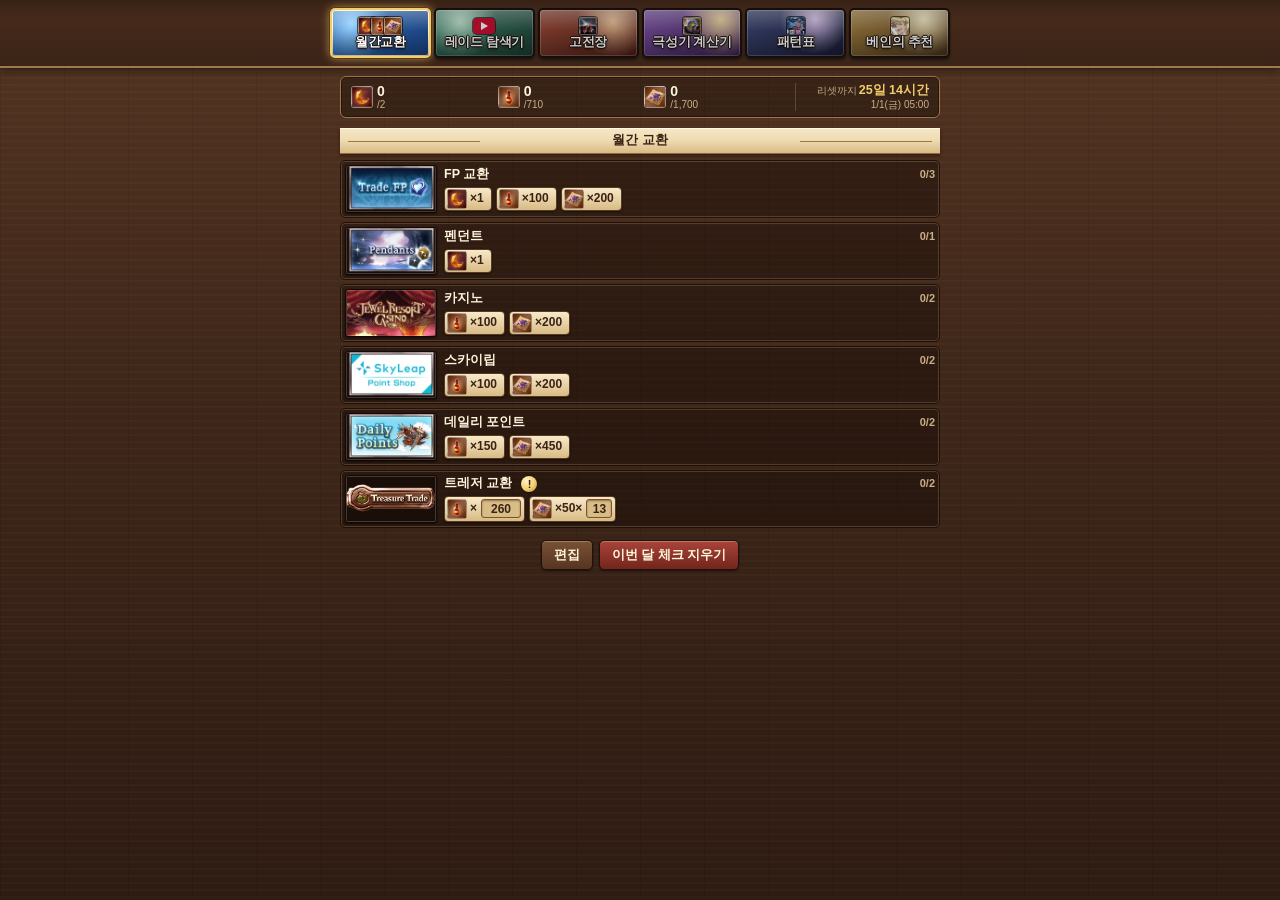
==== commit 8e194395: "1.16.0: add 베인의 추천 tab, YouTube icon for the raid explorer, drop the monthly usage note Co-Authored-" ====
--- a/panel.html
+++ b/panel.html
@@ -15,7 +15,7 @@
         <span class="tile-text">월간교환</span>
       </button>
       <button type="button" class="tile tile-search" role="tab" data-tab="search" aria-selected="false">
-        <span class="tile-icons mag" aria-hidden="true"></span>
+        <span class="tile-icons yt" aria-hidden="true"></span>
         <span class="tile-text">레이드 탐색기</span>
       </button>
       <button type="button" class="tile tile-gw" role="tab" data-tab="gw" aria-selected="false">
@@ -30,6 +30,10 @@
         <span class="tile-icons" aria-hidden="true"><img src="img/raids/versusia.webp" alt=""></span>
         <span class="tile-text">패턴표</span>
       </button>
+      <button type="button" class="tile tile-recommend" role="tab" data-tab="recommend" aria-selected="false">
+        <span class="tile-icons" aria-hidden="true"><img src="img/vane.webp" alt=""></span>
+        <span class="tile-text">베인의 추천</span>
+      </button>
     </nav>
   </header>
   <main>
@@ -38,6 +42,7 @@
     <div id="tab-gw" class="tab" role="tabpanel" hidden></div>
     <div id="tab-search" class="tab" role="tabpanel" hidden></div>
     <div id="tab-pattern" class="tab" role="tabpanel" hidden></div>
+    <div id="tab-recommend" class="tab" role="tabpanel" hidden></div>
   </main>
   <script src="js/data.js"></script>
   <script src="js/core.js"></script>
@@ -51,6 +56,7 @@
   <script src="js/search.js"></script>
   <script src="js/pattern-data.js"></script>
   <script src="js/pattern.js"></script>
+  <script src="js/recommend.js"></script>
   <script src="js/panel.js"></script>
 </body>
 </html>
--- a/panel.css
+++ b/panel.css
@@ -58,7 +58,7 @@
   border-bottom: 2px solid var(--frame);
   box-shadow: 0 3px 8px rgba(0, 0, 0, .45);
 }
-.tabs { display: grid; grid-template-columns: repeat(5, minmax(0, 1fr)); gap: 3px; }
+.tabs { display: grid; grid-template-columns: repeat(6, minmax(0, 1fr)); gap: 3px; }
 .tile {
   position: relative; display: flex; align-items: center; justify-content: center; gap: 6px;
   height: 42px; padding: 0 8px; border-radius: 5px;
@@ -74,6 +74,7 @@
 .tile-pattern { background: radial-gradient(circle at 70% 20%, #e7c8ff, transparent 45%), linear-gradient(135deg, #3c4a8a, #1c2148); }
 .tile-search { background: radial-gradient(circle at 25% 25%, #b8f0d0, transparent 45%), linear-gradient(135deg, #2f8a6a, #164a3a); }
 .tile-gw { background: radial-gradient(circle at 75% 25%, #ffc48a, transparent 45%), linear-gradient(135deg, #b5462c, #6a1f12); }
+.tile-recommend { background: radial-gradient(circle at 75% 20%, #fff0b8, transparent 45%), linear-gradient(135deg, #b8862e, #5e3a12); }
 .tile-trehun { background: radial-gradient(circle at 80% 20%, #ffd98a, transparent 45%), linear-gradient(135deg, #8a4fc2, #4a226f); }
 .tile:hover { filter: saturate(.95) brightness(.95); }
 .tile[aria-selected="true"] {
@@ -151,11 +152,20 @@
 .stock .item-ico { width: 22px; height: 22px; grid-row: 1 / 3; }
 .stock-num { font-size: 14px; font-weight: 800; font-variant-numeric: tabular-nums; }
 .stock small { color: var(--muted); font-size: 10px; font-variant-numeric: tabular-nums; }
-/* "리셋까지 5일 5시간" on one line, the date under it. Fixed width so the countdown never shifts the counts. */
+/* "리셋까지 5일 5시간" on one line, the date under it. Fixed width (fits the longest "30일 23시간" with room
+   to spare) so the countdown never shifts the counts or touches the divider line. */
 .status-reset {
   display: flex; flex-direction: column; align-items: flex-end; justify-content: center; gap: 1px;
-  width: 104px; padding-left: 8px; border-left: 1px solid rgba(217, 183, 122, .25);
+  width: 134px; padding-left: 12px; border-left: 1px solid rgba(217, 183, 122, .25);
   line-height: 1.2; white-space: nowrap; overflow: hidden;
+}
+/* Very narrow panel: the reset info gets its own row under the counts, split by a line above. */
+@media (max-width: 380px) {
+  .status { grid-template-columns: minmax(0, 1fr); row-gap: 5px; }
+  .status-reset {
+    width: auto; flex-direction: row; justify-content: space-between; align-items: baseline;
+    padding: 5px 0 0; border-left: 0; border-top: 1px solid rgba(217, 183, 122, .25);
+  }
 }
 .reset-line { display: flex; align-items: baseline; gap: 2px; }
 .status-reset small { font-size: 10px; color: var(--muted); }
@@ -433,12 +443,13 @@
 .tile { flex-direction: column; gap: 1px; height: 46px; padding: 2px 3px; }
 .tile-text { font-size: clamp(10.5px, 3.2vw, 13px); letter-spacing: -.3px; }
 .tile-icons img { width: 18px; height: 18px; }
-.tile-icons.mag { width: 18px; height: 18px; position: relative; }
-.tile-icons.mag::before { content: ""; position: absolute; left: 1px; top: 1px; width: 9px; height: 9px; border: 2.5px solid #fff3c4; border-radius: 50%; box-shadow: 0 0 0 1px rgba(0, 0, 0, .6); }
-.tile-icons.mag::after { content: ""; position: absolute; left: 11px; top: 11px; width: 6px; height: 3px; background: #fff3c4; transform: rotate(45deg); transform-origin: left center; box-shadow: 0 0 0 1px rgba(0, 0, 0, .5); }
+.tile-icons.yt { width: 22px; height: 16px; margin: 1px 0; position: relative; border-radius: 4px; background: #ff0033; box-shadow: 0 0 0 1px rgba(0, 0, 0, .55); }
+.tile-icons.yt::before { content: ""; position: absolute; left: 8px; top: 4px; border-style: solid; border-width: 4px 0 4px 7px; border-color: transparent transparent transparent #fff; }
 
 /* ---------- 검색기 tab ---------- */
 .sr-grid { display: grid; grid-template-columns: repeat(4, minmax(0, 1fr)); gap: 5px; }
+/* Wide panel or website: more, smaller boss cards (about the size they have in the side panel). */
+@media (min-width: 560px) { .sr-grid { grid-template-columns: repeat(6, minmax(0, 1fr)); } }
 .sr-card {
   position: relative; display: flex; flex-direction: column; align-items: stretch; padding: 0; overflow: hidden;
   border-radius: 4px; border: 2px solid #1d110a; background: #1a0f08; box-shadow: 0 1px 2px rgba(0, 0, 0, .6);
@@ -517,15 +528,15 @@
 .pt-head > img { width: 58px; height: 41px; border-radius: 3px; object-fit: cover; flex: none; }
 .pt-head b { font-size: 14px; }
 .pt-head { position: relative; align-items: flex-start; }
-.pt-head-body { min-width: 0; padding-right: 112px; }
-.pt-head-stamp { position: absolute; top: 6px; right: 7px; width: 108px; display: flex; align-items: flex-start; gap: 4px; font-size: 10px; line-height: 1.3; font-weight: 700; color: var(--muted); word-break: keep-all; }
+.pt-head-body { min-width: 0; padding-right: 152px; }
+.pt-head-stamp { position: absolute; top: 6px; right: 7px; white-space: nowrap; display: flex; align-items: flex-start; gap: 4px; font-size: 10px; line-height: 1.3; font-weight: 700; color: var(--muted); word-break: keep-all; }
 .pt-head-stamp .tip-icon { flex: none; }
 .pt-head-stamp .tip-icon { width: 18px; height: 18px; border-radius: 3px; background: #fff; }
 .pt-head-stamp .tip-icon img { width: 100%; height: 100%; object-fit: contain; }
-@media (max-width: 400px) {
+@media (max-width: 440px) {
   .pt-head { flex-wrap: wrap; row-gap: 4px; }
   .pt-head-body { flex: 1 1 0; padding-right: 0; }
-  .pt-head-stamp { position: static; width: auto; flex-basis: 100%; justify-content: flex-end; align-items: center; }
+  .pt-head-stamp { position: static; width: auto; flex-basis: 100%; justify-content: flex-end; align-items: center; white-space: nowrap; }
 }
 .pt-info { display: flex; flex-wrap: wrap; gap: 4px 8px; margin-top: 2px; font-size: 11.5px; font-weight: 700; }
 .pt-info small { color: var(--muted); margin-right: 3px; font-weight: 600; }
@@ -666,3 +677,47 @@
 .pt-debuff:hover, .pt-debuff:focus-visible { outline: 2px solid var(--gold); outline-offset: 1px; }
 /* Raid status icons (기운, 구슬, 법등 …) written as {@key} inside pattern text. */
 .tip-icon.pt-inline { display: inline-block; width: 16px; height: 16px; margin: 0 1px; vertical-align: -3px; }
+
+/* ---- 베인의 추천: in-game character profile card look ---- */
+.rc-card {
+  margin: 2px auto 0; max-width: 460px; border-radius: 8px; overflow: hidden;
+  border: 1px solid #1a0e07; box-shadow: 0 0 0 1px rgba(217, 183, 122, .35), 0 6px 14px rgba(0, 0, 0, .45);
+}
+.rc-hero {
+  height: 92px; display: flex; align-items: center; justify-content: center;
+  background:
+    radial-gradient(ellipse at 50% 55%, rgba(255, 250, 236, .95), transparent 62%),
+    repeating-linear-gradient(115deg, rgba(150, 110, 60, .07) 0 2px, transparent 2px 9px),
+    linear-gradient(180deg, #efe2c4, #dcc59a);
+}
+.rc-hero img {
+  width: 62px; height: 62px; border-radius: 50%; object-fit: cover;
+  border: 2px solid #b08850; box-shadow: 0 0 0 2px #f6ecd6, 0 3px 8px rgba(70, 40, 10, .45);
+}
+.rc-ribbon {
+  position: relative; margin: 0; padding: 6px 28px; text-align: center;
+  font: 700 15px/1.3 "Noto Serif KR", "Nanum Myeongjo", "Batang", "AppleMyungjo", serif; letter-spacing: .5px; color: #f8eedb;
+  background: linear-gradient(180deg, #5b3b24, #33200f);
+  border-top: 2px solid #b08850; border-bottom: 2px solid #b08850;
+  box-shadow: inset 0 1px 0 rgba(255, 230, 180, .25), 0 2px 4px rgba(0, 0, 0, .5);
+  text-shadow: 0 1px 2px rgba(0, 0, 0, .8);
+}
+.rc-ribbon::before, .rc-ribbon::after {
+  content: ""; position: absolute; top: 50%; width: 7px; height: 7px; margin-top: -4px;
+  background: #d9b77a; transform: rotate(45deg); box-shadow: 0 0 0 1px #4a2e17;
+}
+.rc-ribbon::before { left: 10px; }
+.rc-ribbon::after { right: 10px; }
+.rc-body {
+  padding: 14px 16px 16px; color: #f3ead8;
+  font-family: "Noto Serif KR", "Nanum Myeongjo", "Batang", "AppleMyungjo", serif; line-height: 1.6;
+  background: linear-gradient(180deg, #3d2819, #291a10 70%, #21150c);
+  border-top: 1px solid rgba(0, 0, 0, .6);
+}
+.rc-item + .rc-item { margin-top: 13px; padding-top: 12px; border-top: 1px solid rgba(217, 183, 122, .2); }
+.rc-title { margin: 0; display: flex; align-items: center; gap: 5px; font-size: 14.5px; font-weight: 800; color: #fbe7b0; }
+.rc-star { color: var(--gold); font-size: 13px; }
+.rc-url { display: inline-block; margin-top: 1px; font-family: "Segoe UI", sans-serif; font-size: 11px; color: #d8c29a; text-decoration: underline; text-underline-offset: 2px; overflow-wrap: anywhere; }
+.rc-url:hover { color: var(--gold); }
+.rc-desc { margin: 4px 0 0; font-size: 13px; word-break: keep-all; }
+.rc-desc em { font-style: italic; font-weight: 800; color: #ffd98a; }
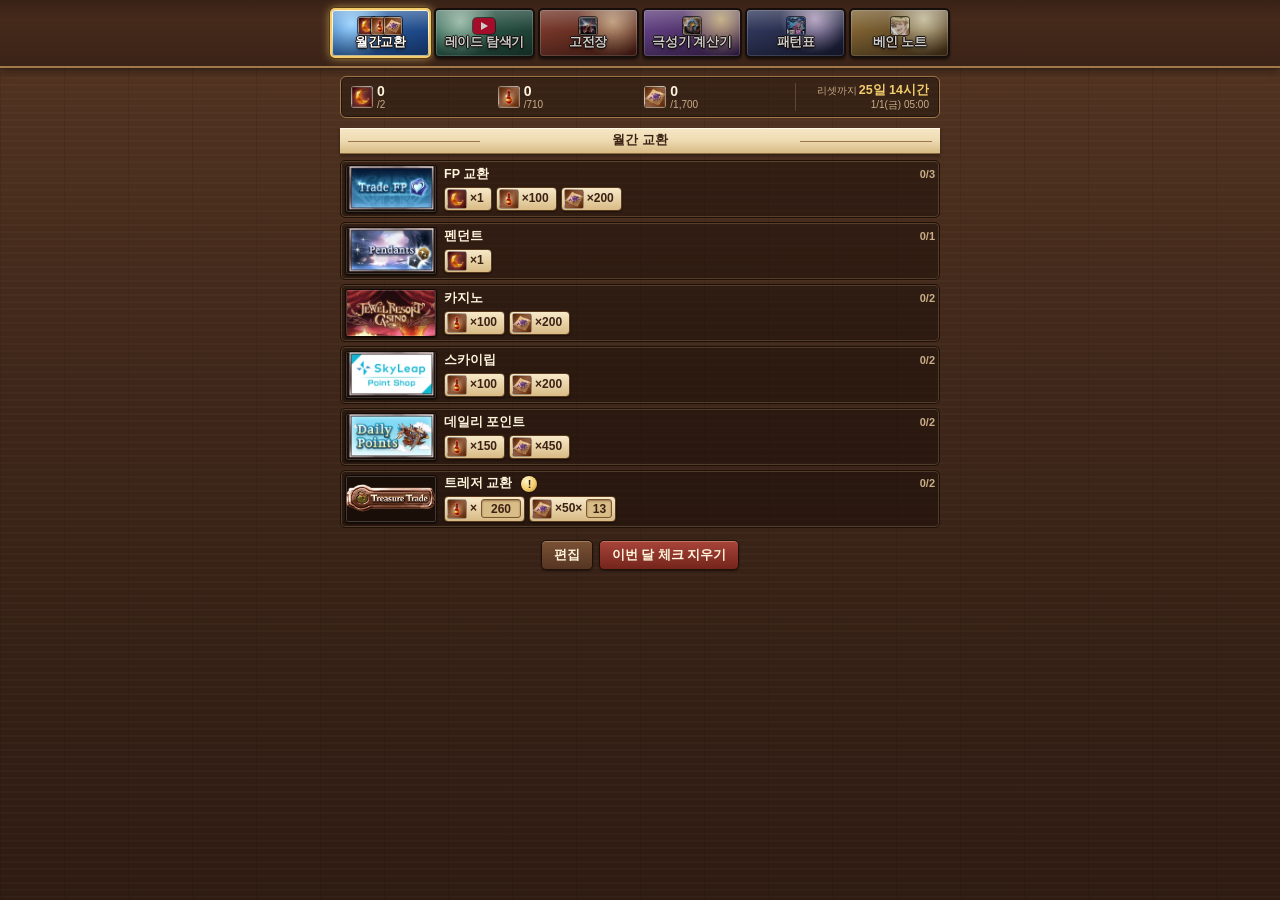
==== commit 937cc02e: "1.16.1: 베인 노트 tab with one profile-style card per site Co-Authored-By: Claude Opus 5.5 <noreply@anth" ====
--- a/panel.html
+++ b/panel.html
@@ -32,7 +32,7 @@
       </button>
       <button type="button" class="tile tile-recommend" role="tab" data-tab="recommend" aria-selected="false">
         <span class="tile-icons" aria-hidden="true"><img src="img/vane.webp" alt=""></span>
-        <span class="tile-text">베인의 추천</span>
+        <span class="tile-text">베인 노트</span>
       </button>
     </nav>
   </header>
--- a/panel.css
+++ b/panel.css
@@ -678,25 +678,35 @@
 /* Raid status icons (기운, 구슬, 법등 …) written as {@key} inside pattern text. */
 .tip-icon.pt-inline { display: inline-block; width: 16px; height: 16px; margin: 0 1px; vertical-align: -3px; }
 
-/* ---- 베인의 추천: in-game character profile card look ---- */
+/* ---- 베인 노트: each site is an in-game character profile card ---- */
+.rc-list { display: grid; gap: 12px; max-width: 460px; margin: 2px auto 0; }
 .rc-card {
-  margin: 2px auto 0; max-width: 460px; border-radius: 8px; overflow: hidden;
+  border-radius: 8px; overflow: hidden; background: #22150c;
   border: 1px solid #1a0e07; box-shadow: 0 0 0 1px rgba(217, 183, 122, .35), 0 6px 14px rgba(0, 0, 0, .45);
-}
-.rc-hero {
-  height: 92px; display: flex; align-items: center; justify-content: center;
+  --serif: Georgia, "Times New Roman", "Noto Serif KR", "Nanum Myeongjo", "Batang", "AppleMyungjo", serif;
+}
+.rc-hero { position: relative; height: 132px; display: flex; align-items: center; justify-content: center; overflow: hidden; }
+.rc-hero.is-art { height: auto; aspect-ratio: 16 / 9; }
+.rc-hero.is-art img { width: 100%; height: 100%; object-fit: cover; object-position: 50% 30%; display: block; }
+.rc-hero.is-art::after { content: ""; position: absolute; inset: auto 0 0; height: 28%; background: linear-gradient(transparent, rgba(34, 21, 12, .55)); }
+.rc-hero.is-logo img { position: relative; z-index: 1; width: 96px; height: 96px; object-fit: contain; filter: drop-shadow(0 4px 6px rgba(40, 20, 5, .45)); }
+.rc-hero.theme-sky {
   background:
-    radial-gradient(ellipse at 50% 55%, rgba(255, 250, 236, .95), transparent 62%),
-    repeating-linear-gradient(115deg, rgba(150, 110, 60, .07) 0 2px, transparent 2px 9px),
-    linear-gradient(180deg, #efe2c4, #dcc59a);
-}
-.rc-hero img {
-  width: 62px; height: 62px; border-radius: 50%; object-fit: cover;
-  border: 2px solid #b08850; box-shadow: 0 0 0 2px #f6ecd6, 0 3px 8px rgba(70, 40, 10, .45);
-}
+    radial-gradient(ellipse 60% 38% at 22% 78%, rgba(255, 255, 255, .9), transparent 70%),
+    radial-gradient(ellipse 55% 30% at 82% 72%, rgba(255, 255, 255, .85), transparent 70%),
+    radial-gradient(ellipse 40% 22% at 70% 22%, rgba(255, 255, 255, .55), transparent 70%),
+    linear-gradient(180deg, #7fb7ea, #b9dcf6 60%, #e6f3fb);
+}
+.rc-hero.theme-pink {
+  background:
+    radial-gradient(circle, rgba(255, 255, 255, .75) 2.5px, transparent 3px) 0 0 / 16px 16px,
+    radial-gradient(circle, rgba(255, 255, 255, .45) 2px, transparent 2.5px) 8px 8px / 16px 16px,
+    linear-gradient(160deg, #ffd3e2, #ffb3cb);
+}
+.rc-hero.theme-pink img { border-radius: 14px; box-shadow: 0 0 0 3px #fff, 0 0 0 5px #ff8fb1; filter: drop-shadow(0 5px 8px rgba(150, 40, 80, .35)); }
 .rc-ribbon {
-  position: relative; margin: 0; padding: 6px 28px; text-align: center;
-  font: 700 15px/1.3 "Noto Serif KR", "Nanum Myeongjo", "Batang", "AppleMyungjo", serif; letter-spacing: .5px; color: #f8eedb;
+  position: relative; margin: 0; padding: 6px 28px; display: flex; align-items: center; justify-content: center; gap: 6px;
+  font: 700 15.5px/1.3 var(--serif); letter-spacing: .6px; color: #f8eedb;
   background: linear-gradient(180deg, #5b3b24, #33200f);
   border-top: 2px solid #b08850; border-bottom: 2px solid #b08850;
   box-shadow: inset 0 1px 0 rgba(255, 230, 180, .25), 0 2px 4px rgba(0, 0, 0, .5);
@@ -708,16 +718,13 @@
 }
 .rc-ribbon::before { left: 10px; }
 .rc-ribbon::after { right: 10px; }
+.rc-star { color: var(--gold); font-size: 13px; }
 .rc-body {
-  padding: 14px 16px 16px; color: #f3ead8;
-  font-family: "Noto Serif KR", "Nanum Myeongjo", "Batang", "AppleMyungjo", serif; line-height: 1.6;
+  padding: 12px 14px 14px; text-align: center; color: #f3ead8; font-family: var(--serif); line-height: 1.6;
   background: linear-gradient(180deg, #3d2819, #291a10 70%, #21150c);
   border-top: 1px solid rgba(0, 0, 0, .6);
 }
-.rc-item + .rc-item { margin-top: 13px; padding-top: 12px; border-top: 1px solid rgba(217, 183, 122, .2); }
-.rc-title { margin: 0; display: flex; align-items: center; gap: 5px; font-size: 14.5px; font-weight: 800; color: #fbe7b0; }
-.rc-star { color: var(--gold); font-size: 13px; }
-.rc-url { display: inline-block; margin-top: 1px; font-family: "Segoe UI", sans-serif; font-size: 11px; color: #d8c29a; text-decoration: underline; text-underline-offset: 2px; overflow-wrap: anywhere; }
+.rc-desc { margin: 0; font-size: 13.5px; word-break: keep-all; }
+.rc-desc em { font-style: italic; font-weight: 800; color: #ffd98a; padding: 0 .18em 0 .05em; }
+.rc-url { display: inline-block; margin-top: 6px; font-size: 11.5px; color: #d8c29a; text-decoration: underline; text-underline-offset: 2px; overflow-wrap: anywhere; }
 .rc-url:hover { color: var(--gold); }
-.rc-desc { margin: 4px 0 0; font-size: 13px; word-break: keep-all; }
-.rc-desc em { font-style: italic; font-weight: 800; color: #ffd98a; }
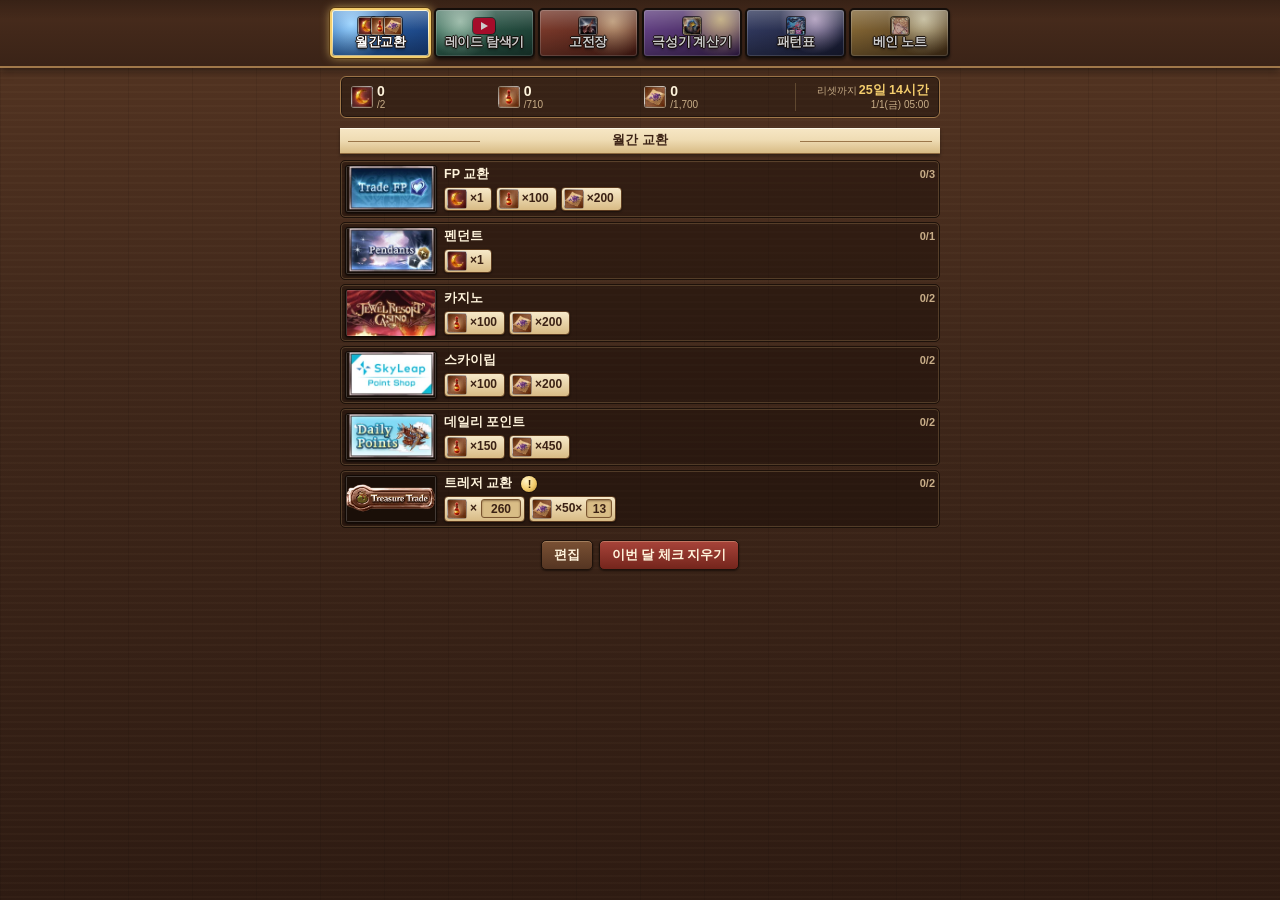
==== commit 5e18426a: "1.16.2: 베인 노트 section line, name links, extension icon, larger wiki logo Co-Authored-By: Claude Opus" ====
--- a/panel.html
+++ b/panel.html
@@ -31,7 +31,7 @@
         <span class="tile-text">패턴표</span>
       </button>
       <button type="button" class="tile tile-recommend" role="tab" data-tab="recommend" aria-selected="false">
-        <span class="tile-icons" aria-hidden="true"><img src="img/vane.webp" alt=""></span>
+        <span class="tile-icons" aria-hidden="true"><img src="icons/icon48.png" alt=""></span>
         <span class="tile-text">베인 노트</span>
       </button>
     </nav>
--- a/panel.css
+++ b/panel.css
@@ -679,17 +679,17 @@
 .tip-icon.pt-inline { display: inline-block; width: 16px; height: 16px; margin: 0 1px; vertical-align: -3px; }
 
 /* ---- 베인 노트: each site is an in-game character profile card ---- */
-.rc-list { display: grid; gap: 12px; max-width: 460px; margin: 2px auto 0; }
+.rc-list { display: grid; gap: 12px; max-width: 460px; margin: 0 auto; }
 .rc-card {
   border-radius: 8px; overflow: hidden; background: #22150c;
   border: 1px solid #1a0e07; box-shadow: 0 0 0 1px rgba(217, 183, 122, .35), 0 6px 14px rgba(0, 0, 0, .45);
   --serif: Georgia, "Times New Roman", "Noto Serif KR", "Nanum Myeongjo", "Batang", "AppleMyungjo", serif;
 }
-.rc-hero { position: relative; height: 132px; display: flex; align-items: center; justify-content: center; overflow: hidden; }
+.rc-hero { position: relative; height: 146px; display: flex; align-items: center; justify-content: center; overflow: hidden; }
 .rc-hero.is-art { height: auto; aspect-ratio: 16 / 9; }
 .rc-hero.is-art img { width: 100%; height: 100%; object-fit: cover; object-position: 50% 30%; display: block; }
 .rc-hero.is-art::after { content: ""; position: absolute; inset: auto 0 0; height: 28%; background: linear-gradient(transparent, rgba(34, 21, 12, .55)); }
-.rc-hero.is-logo img { position: relative; z-index: 1; width: 96px; height: 96px; object-fit: contain; filter: drop-shadow(0 4px 6px rgba(40, 20, 5, .45)); }
+.rc-hero.is-logo img { position: relative; z-index: 1; width: 112px; height: 112px; object-fit: contain; filter: drop-shadow(0 4px 6px rgba(40, 20, 5, .45)); }
 .rc-hero.theme-sky {
   background:
     radial-gradient(ellipse 60% 38% at 22% 78%, rgba(255, 255, 255, .9), transparent 70%),
@@ -703,7 +703,7 @@
     radial-gradient(circle, rgba(255, 255, 255, .45) 2px, transparent 2.5px) 8px 8px / 16px 16px,
     linear-gradient(160deg, #ffd3e2, #ffb3cb);
 }
-.rc-hero.theme-pink img { border-radius: 14px; box-shadow: 0 0 0 3px #fff, 0 0 0 5px #ff8fb1; filter: drop-shadow(0 5px 8px rgba(150, 40, 80, .35)); }
+.rc-hero.theme-pink img { width: 104px; height: 104px; border-radius: 14px; box-shadow: 0 0 0 3px #fff, 0 0 0 5px #ff8fb1; filter: drop-shadow(0 5px 8px rgba(150, 40, 80, .35)); }
 .rc-ribbon {
   position: relative; margin: 0; padding: 6px 28px; display: flex; align-items: center; justify-content: center; gap: 6px;
   font: 700 15.5px/1.3 var(--serif); letter-spacing: .6px; color: #f8eedb;
@@ -718,13 +718,14 @@
 }
 .rc-ribbon::before { left: 10px; }
 .rc-ribbon::after { right: 10px; }
+.rc-link { color: inherit; text-decoration: none; display: inline; }
+.rc-link:hover, .rc-link:focus-visible { color: var(--gold); text-decoration: underline; text-underline-offset: 3px; }
 .rc-star { color: var(--gold); font-size: 13px; }
 .rc-body {
   padding: 12px 14px 14px; text-align: center; color: #f3ead8; font-family: var(--serif); line-height: 1.6;
   background: linear-gradient(180deg, #3d2819, #291a10 70%, #21150c);
   border-top: 1px solid rgba(0, 0, 0, .6);
 }
-.rc-desc { margin: 0; font-size: 13.5px; word-break: keep-all; }
+.rc-desc { margin: 0; font-size: 13.5px; text-align: center; word-break: keep-all; }
 .rc-desc em { font-style: italic; font-weight: 800; color: #ffd98a; padding: 0 .18em 0 .05em; }
-.rc-url { display: inline-block; margin-top: 6px; font-size: 11.5px; color: #d8c29a; text-decoration: underline; text-underline-offset: 2px; overflow-wrap: anywhere; }
-.rc-url:hover { color: var(--gold); }
+.rc-url { margin: 5px 0 0; font-size: 11px; color: #bba57f; text-align: center; overflow-wrap: anywhere; }
